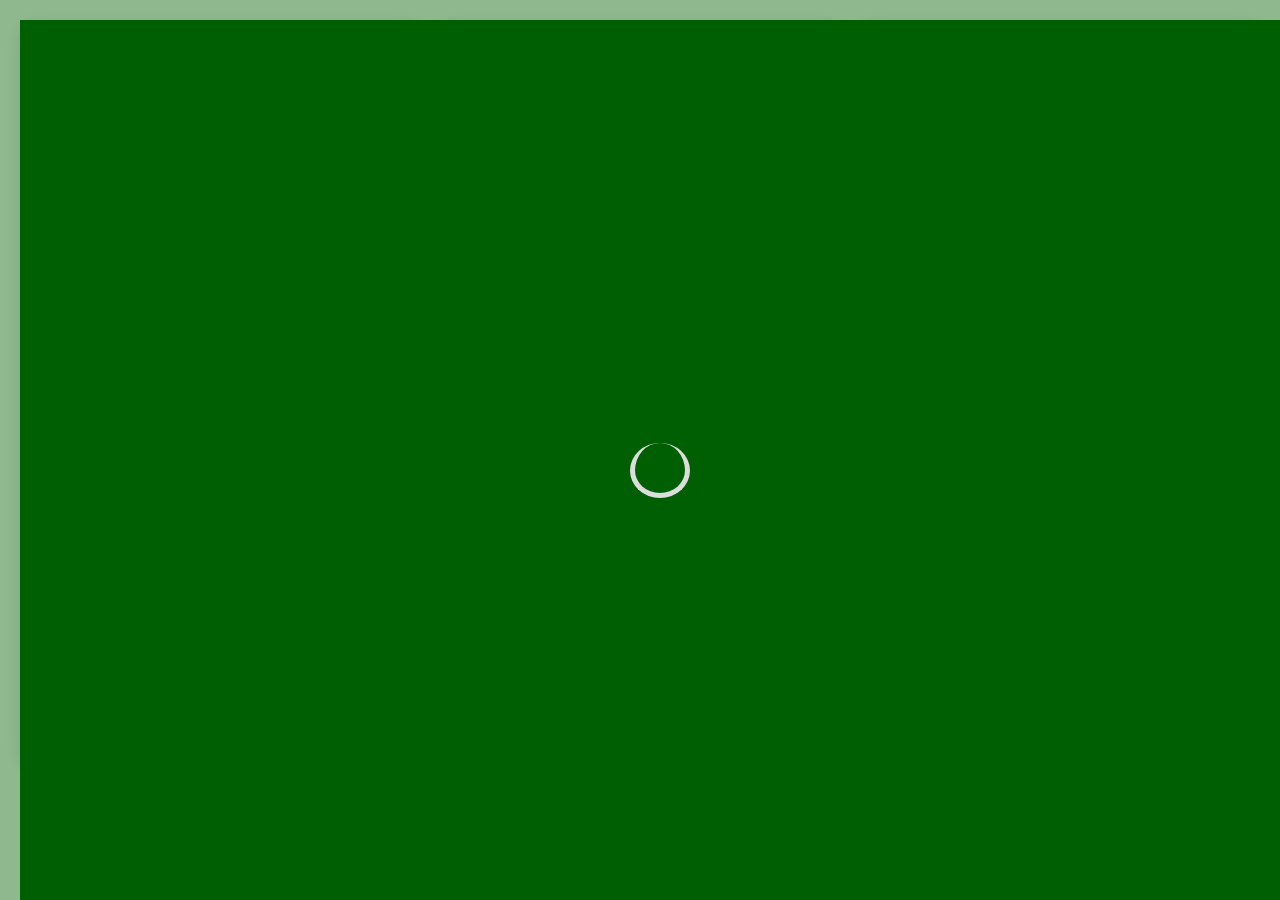
==== menu.html @ 337d9c0e "Add files via upload" ====
<!DOCTYPE html>
<html lang="en">
<head>
    <meta charset="UTF-8">
    <meta name="viewport" content="width=device-width, initial-scale=1.0">
    <title>Menu-FRESH HERBAL GREEN JUICE</title>
    <link rel="stylesheet" href="./menu.css">
</head>
<body>
<div id="loader">
<div class="spinner"></div>
</div>



   <div class="card-container">
<div class="card">
<img src="./detox.jpg" alt="Fresh Green Detox">
<div class="card-content">
<h3>FULL BODY DETOX CLEANSER JUICE</h3>
<P>Natural herbs and greens Juice for body cleansing</P>
<button>VIEW MORE</button>

</div>
</div>


<div class="card">
<img src="./sexual pose.jpg" alt="Sexual boosters">
<div class="card-content">
<h3>SEXUAL POWER BOOSTER JUICE</h3>
<P>Natural herbal Juice for Sexual performance</P>
<button>VIEW MORE</button>

</div>
</div>



<div class="card">
<img src="./juice glass.jpg" alt="Fresh fruits juice">
<div class="card-content">
<h3>FRESH FRUITS JUICE</h3>
<P>Pure Fruit Juice</P>
<button>VIEW MORE</button>

</div>
</div>
</div>


   <script>
  document.addEventListener("DOMContentLoaded",function()
  {
setTimeout(function(){
    document.getElementById("loader").style.display="none";
     document.getElementById("card-content").style.display="block";
     },2000);//2000 =2 seconds


 } );
  
   </script>
</body>
</html>
---- menu.css ----
body{
    margin:0;
    font-family: Arial,sans-serif;
    padding:20px;
    background:#005f0270;
}

#loader{
    position:fixed;
    width:100%;
    height:100vh;
    background:#005f02;
    display:flex;
    justify-content:center;
    align-items:center;
    z-index:999;

}

.spinner{
    width:50px;
    height:50px;
    border: 5px solid #ddd;
    border-top:5px #28a745;
    border-radius: 50%;
    animation:spin 1s linear infinite;
}

@keyframes spin{
    100% {transform:rotate(360deg);}
}

.card-container{

    display: grid;
    grid-template-columns: repeat(auto-fit,
    minmax(250px,1fr));
    gap: 20px;
}

.card{
    background:#005f02;
    border-radius: 15px;
    overflow:hidden;
    box-shadow:0 5px 15px rgba(0,0,0,0.1);
    transition:0.3s ease;
}

.card:hover{
    transition: translateY(-8px);
}
.card img{
    width:100%;
    height:600px;
    object-fit: cover;
}

.card-content{
    padding:15px;
    text-align:center;

}
.card-content h3{

    margin:10px 0;
    color:white;

}

.card-content p{
font-size: 14px;
color:white;
}

button{
    padding:8px 15px;
    border:none;
    background:red;
    color:white;
    border-radius:5px;
    cursor:pointer;
}

button:hover{
    background:white;
    color:red;

}
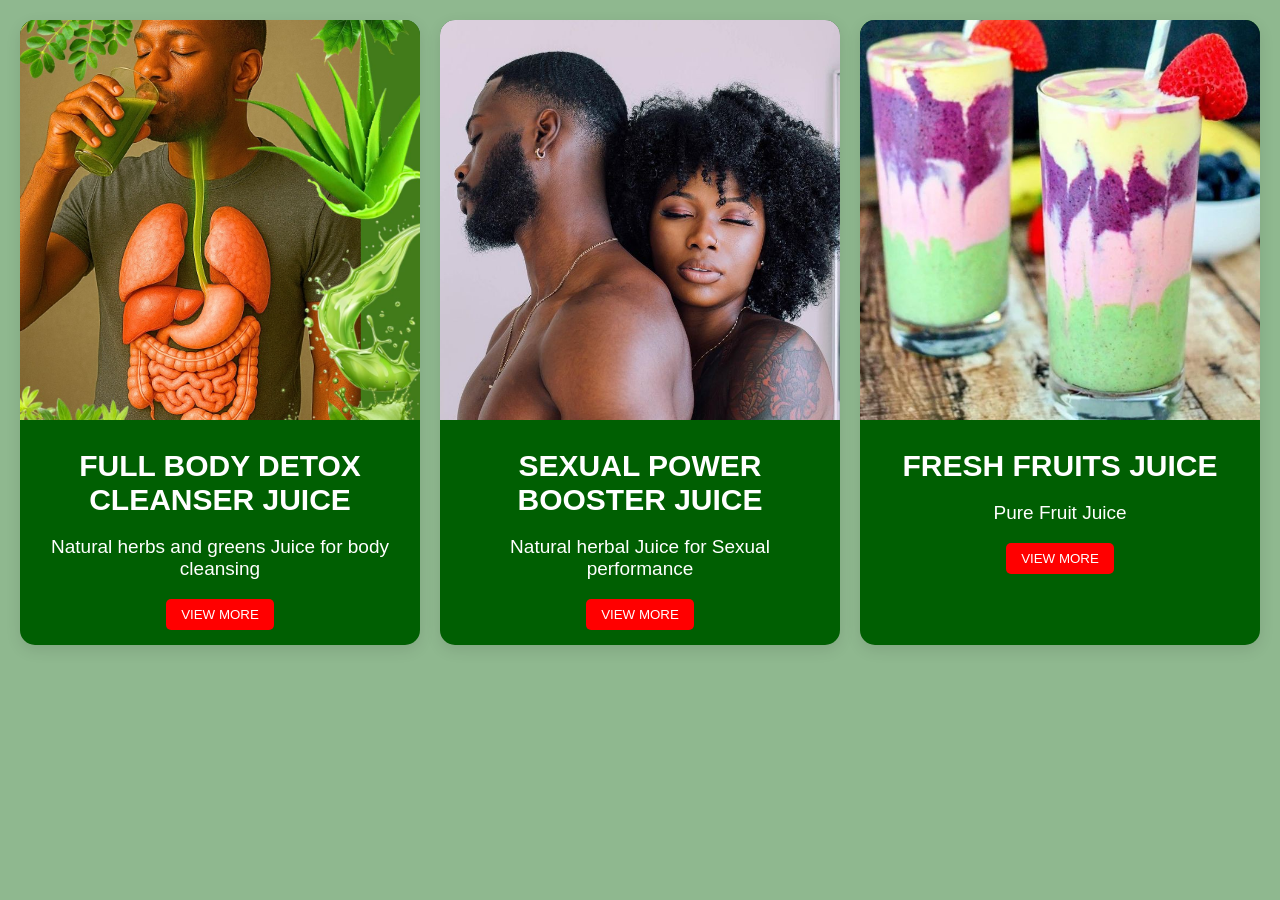
==== commit 06f69bbe: "Add files via upload" ====
--- a/menu.html
+++ b/menu.html
@@ -7,9 +7,6 @@
     <link rel="stylesheet" href="./menu.css">
 </head>
 <body>
-<div id="loader">
-<div class="spinner"></div>
-</div>
 
 
 
@@ -49,17 +46,8 @@
 </div>
 
 
-   <script>
-  document.addEventListener("DOMContentLoaded",function()
-  {
-setTimeout(function(){
-    document.getElementById("loader").style.display="none";
-     document.getElementById("card-content").style.display="block";
-     },2000);//2000 =2 seconds
+<script>
 
-
- } );
-  
-   </script>
+</script>
 </body>
 </html>
--- a/menu.css
+++ b/menu.css
@@ -3,31 +3,6 @@
     font-family: Arial,sans-serif;
     padding:20px;
     background:#005f0270;
-}
-
-#loader{
-    position:fixed;
-    width:100%;
-    height:100vh;
-    background:#005f02;
-    display:flex;
-    justify-content:center;
-    align-items:center;
-    z-index:999;
-
-}
-
-.spinner{
-    width:50px;
-    height:50px;
-    border: 5px solid #ddd;
-    border-top:5px #28a745;
-    border-radius: 50%;
-    animation:spin 1s linear infinite;
-}
-
-@keyframes spin{
-    100% {transform:rotate(360deg);}
 }
 
 .card-container{
@@ -51,7 +26,7 @@
 }
 .card img{
     width:100%;
-    height:600px;
+    height:400px;
     object-fit: cover;
 }
 
@@ -64,11 +39,11 @@
 
     margin:10px 0;
     color:white;
-
+    font-size: 30px;
 }
 
 .card-content p{
-font-size: 14px;
+font-size: 19px;
 color:white;
 }
 
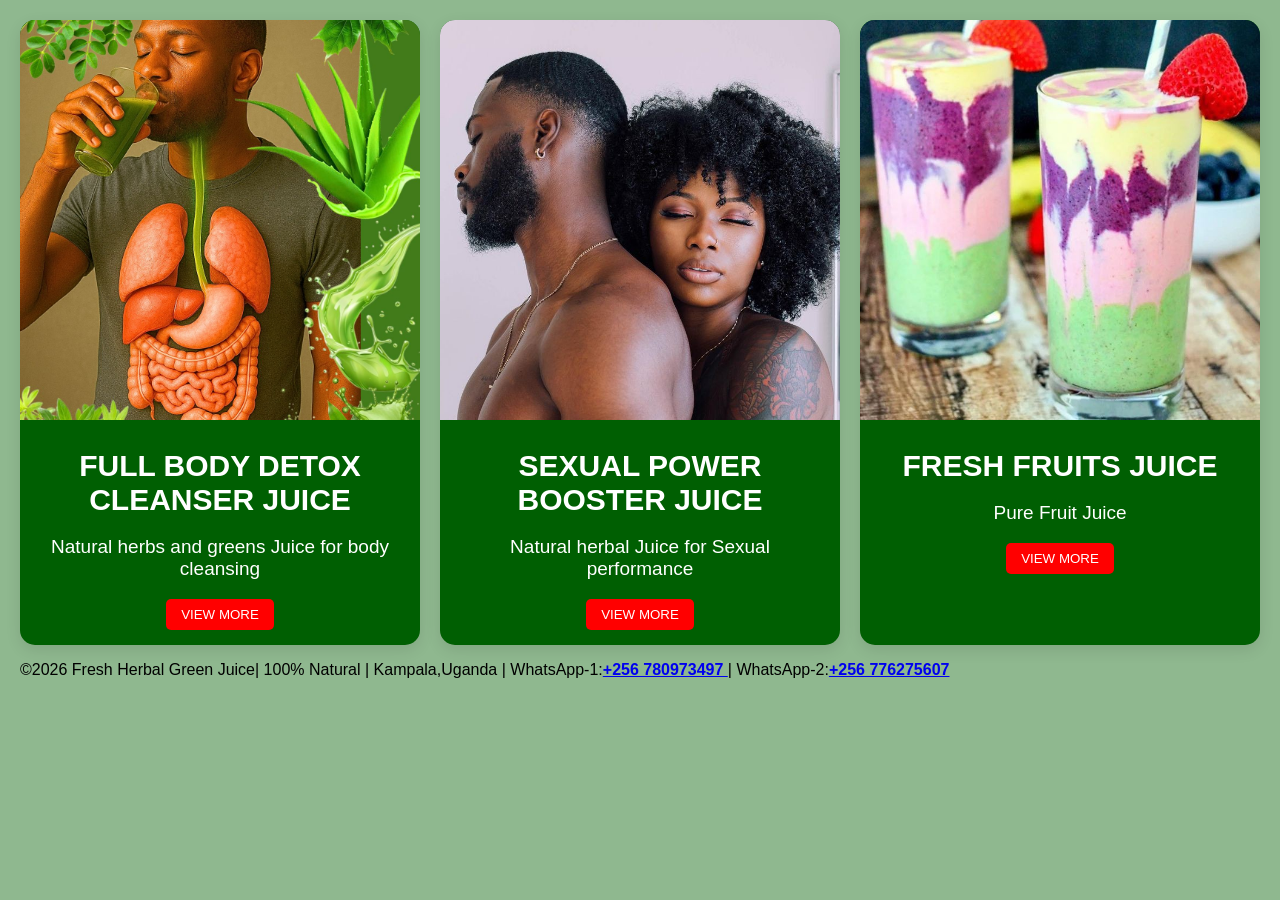
==== commit f9bbdab1: "Add files via upload" ====
--- a/menu.html
+++ b/menu.html
@@ -45,7 +45,19 @@
 </div>
 </div>
 
+ <footer>
+    <p>©2026 Fresh Herbal Green Juice| 100% Natural | Kampala,Uganda |
 
+      WhatsApp-1:<a
+      href="https://wa.me/256 780973497">+256 780973497 </a>
+      | WhatsApp-2:<a
+      href="https://wa.me/256 776275607">+256 776275607</a>
+      
+
+
+
+      </p>
+ </footer>
 <script>
 
 </script>
--- a/menu.css
+++ b/menu.css
@@ -4,6 +4,7 @@
     padding:20px;
     background:#005f0270;
 }
+
 
 .card-container{
 
@@ -16,6 +17,7 @@
 .card{
     background:#005f02;
     border-radius: 15px;
+   
     overflow:hidden;
     box-shadow:0 5px 15px rgba(0,0,0,0.1);
     transition:0.3s ease;
@@ -60,4 +62,8 @@
     background:white;
     color:red;
 
+}
+
+footer a{
+    font-weight: bold;
 }
